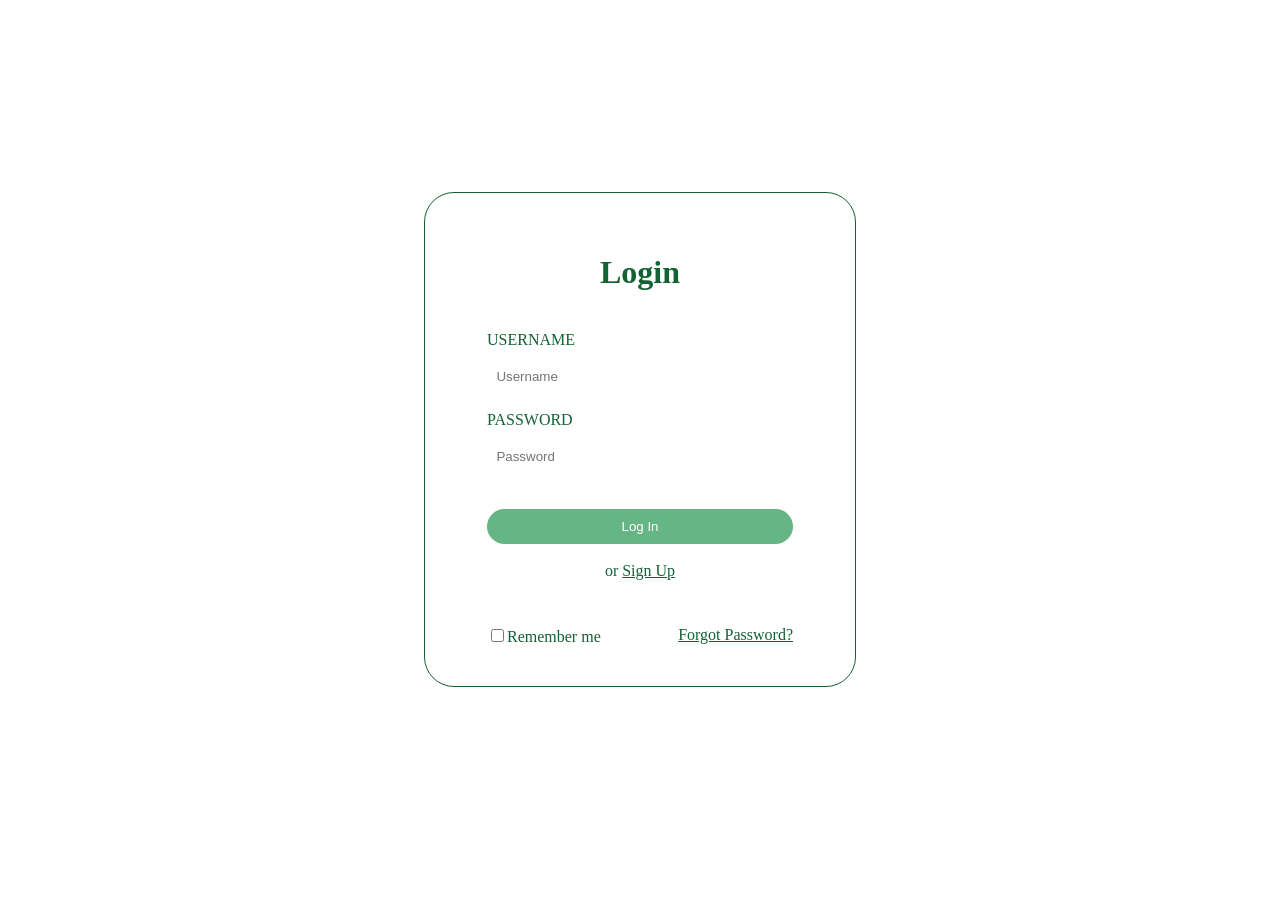
==== LogIn.html @ 47308600 "Add files via upload" ====
<!DOCTYPE html>
<html>
  <head>
    <title>Recipe Haven - Login</title>
    <link rel="stylesheet" href="Login.css">
    <link rel="icon" type="image/jpg" href="images/fav2.png" alt="Recipe Haven Icon">
  </head>

  <body>
    <div class="formbox">
      <div class="login">
        <h1 id="log" class="text">Login</h1>
        <br>
        <form action="" method="POST" enctype="multipart/form-data" style="padding-bottom: 10px" id="form">
          <!--Username-->
          <label class="text" for="username" id="username">USERNAME</label>
          <br>
          <input style="border-radius: 20px; border: none; width: 300px; height: 30px; margin-top: 12px;" type="text" id="username" placeholder="  Username" minlength="3" required>
          <br><br>
          <!--Password-->
          <label for="password" class="text" id="password" >PASSWORD</label>
          <br>
          <input style="border-radius: 20px; border: none; width: 300px; height: 30px; margin-top: 12px;" type="password" id="password" placeholder="  Password" minlength="8" maxlength="16" required>
          <br><br>
          <br>
          <!--Login Button-->
          <button for="submit" class="log-in" style="background: rgb(102, 181, 133); color: white; border-radius: 20px; border: none; width: 306px; height: 35px; text-align: center;">Log In</button>


          <br> <br>
          <div style="text-align: center">
            <span class="text" >or</span>
          <a href="register.html" class="text" id="sign-back-in">Sign Up</a>
          </div>
          
          <br><br>
        </form>
        <div class="remember-forgot">
            <label for="subscribe" class="text">
              <input type="checkbox" id="remember">Remember me
            </label>
            <a href="#" id="forgotten" class="text">Forgot Password?</a>
          </div>
      </div>
    </div>

    <script>
      // Form submission event listener
      document.querySelector('form').addEventListener('submit', function(e) {
        // Username Validation
        let firstName = document.getElementById('username').value;
        if (firstName === ''){
          showErrorMessage('firstname','Please enter your first name');
          isValid = false;
        }        
        // Password validation
        let password = document.getElementById('password').value;        
        let passwordRegEx = /^(?=.*[A-Z])(?=.*\d{3,})(?=.*[!@#$%^&*()_\-+=\[\]{}|\\:;'",.<>?/`~])[A-Za-z\d!@#$%^&*()_\-+=\[\]{}|\\:;'",.<>?/`~]{8,}$/;
        if (!passwordRegEx.test(password)) {
          showErrorMessage('password', 'Invalid Password !');
          isValid = false;
        }
                    
      });

      
      // Error message
      function showErrorMessage(fieldID, message) {
        let field = document.getElementById(fieldID);
        let existingError = field.nextElementSibling;
        if (existingError && existingError.classList.contains('error')) {
          existingError.innerText = message;
        } else {
          let errorMessage = document.createElement('div');
          errorMessage.classList.add('error');
          errorMessage.style.color = 'red';
          errorMessage.innerText = message;
          field.parentNode.insertBefore(errorMessage, field.nextSibling);
        }
      }
    </script>

  
  </body>
</html>
---- Login.css ----
body {
  background-image: url('images/Bp2.jpg');
  background-size: cover;
  background-attachment: fixed;
  background-position: center;
  background-repeat: no-repeat;
  margin: 0;
  padding: 0;
}

.formbox {
  display: flex;
  justify-content: center;
  align-items: center;
  margin: 15% auto;
  padding: 40px;
  width: 350px;
  backdrop-filter: blur(9px);
  border: 1px solid white;
  border-radius: 30px;
  border-color: rgb(20, 97, 51);
}

.text{
  color:rgb(20, 97, 51);
}

#log{
  font-weight: bolder;
  text-align: center;
}

#login a {
  text-decoration: none;
}

#sign-back-in:hover{
  font-weight: bolder;
}

#forgotten:hover {
  font-weight: bolder;
}

.remember-forgot {
  display: flex;
  justify-content: space-between;
}

.log-in{
  cursor: pointer;
}
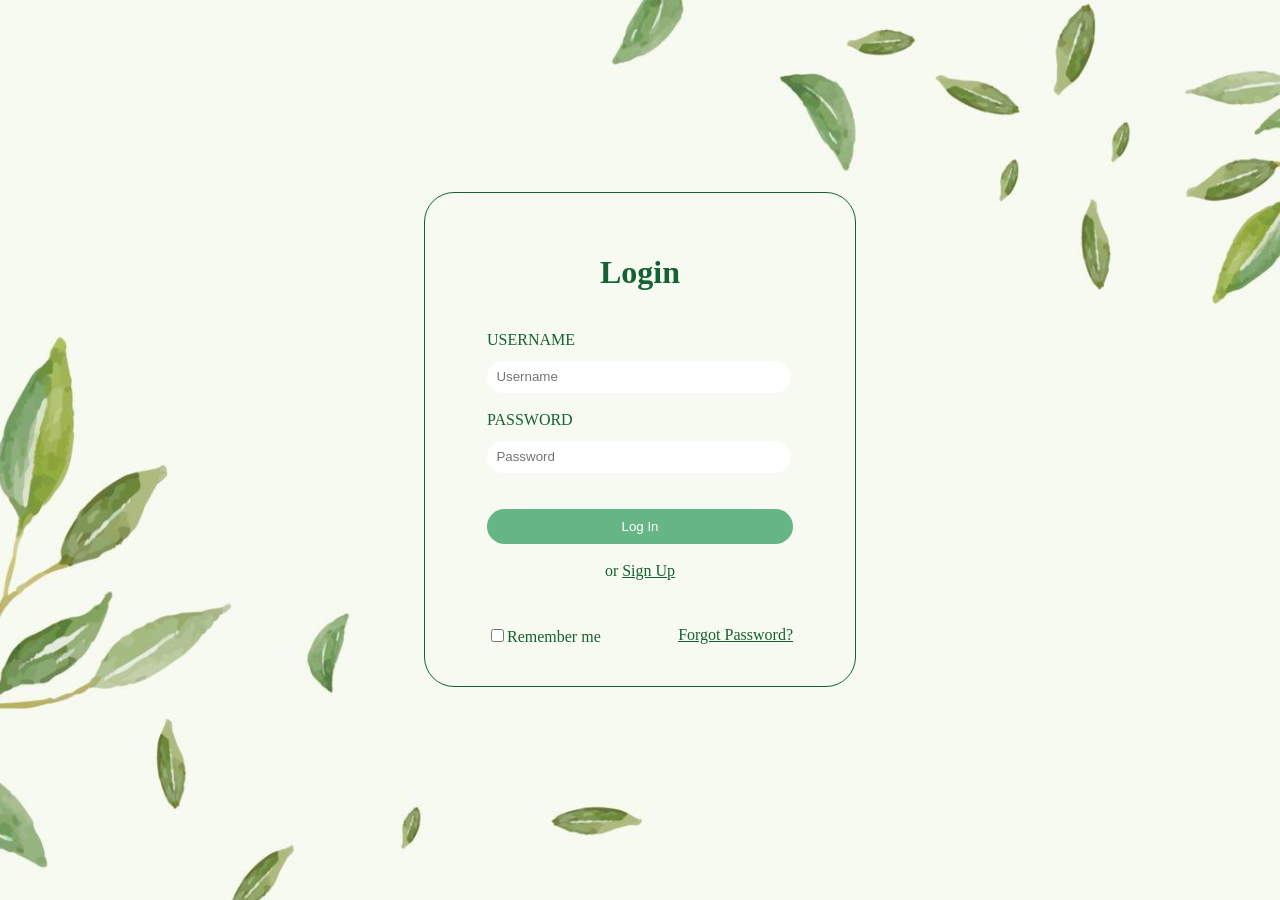
==== commit 8355c76e: "Session Management control" ====
--- a/LogIn.html
+++ b/LogIn.html
@@ -11,7 +11,7 @@
       <div class="login">
         <h1 id="log" class="text">Login</h1>
         <br>
-        <form action="" method="POST" enctype="multipart/form-data" style="padding-bottom: 10px" id="form">
+        <form action="" method="POST" enctype="multipart/form-data" style="padding-bottom: 10px" id="form" action="login.php">
           <!--Username-->
           <label class="text" for="username" id="username">USERNAME</label>
           <br>
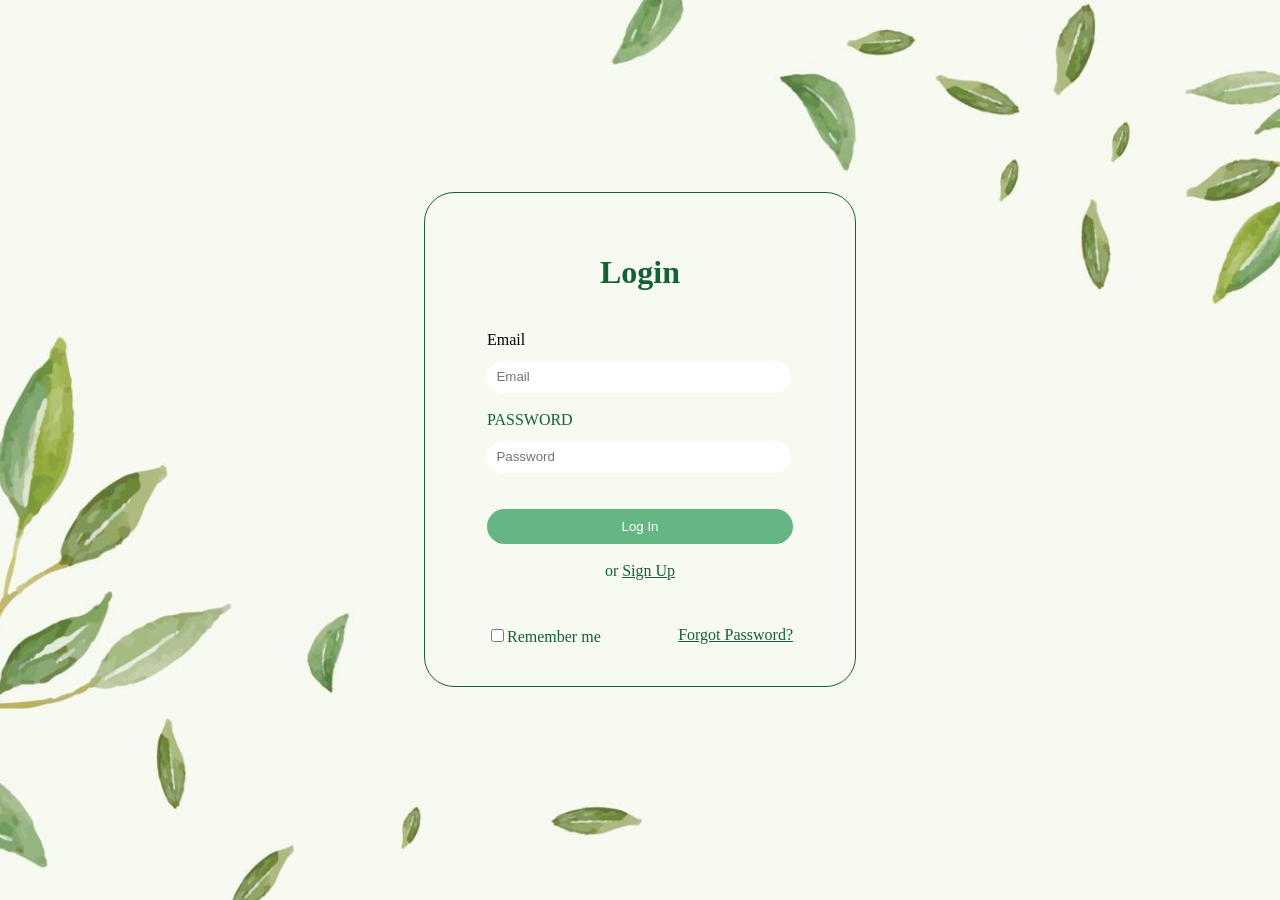
==== commit 530ff93d: "created new container folders and finished some php files" ====
--- a/LogIn.html
+++ b/LogIn.html
@@ -11,16 +11,16 @@
       <div class="login">
         <h1 id="log" class="text">Login</h1>
         <br>
-        <form action="" method="POST" enctype="multipart/form-data" style="padding-bottom: 10px" id="form" action="login.php">
-          <!--Username-->
-          <label class="text" for="username" id="username">USERNAME</label>
+        <form  method="POST" enctype="multipart/form-data" style="padding-bottom: 10px" id="form" action="login.php">
+          <!--Email-->
+          <label class="email" for="email" id="email">Email</label>
           <br>
-          <input style="border-radius: 20px; border: none; width: 300px; height: 30px; margin-top: 12px;" type="text" id="username" placeholder="  Username" minlength="3" required>
+          <input style="border-radius: 20px; border: none; width: 300px; height: 30px; margin-top: 12px;" name="email" type="email" id="email" placeholder="  Email" minlength="3" required>
           <br><br>
           <!--Password-->
           <label for="password" class="text" id="password" >PASSWORD</label>
           <br>
-          <input style="border-radius: 20px; border: none; width: 300px; height: 30px; margin-top: 12px;" type="password" id="password" placeholder="  Password" minlength="8" maxlength="16" required>
+          <input style="border-radius: 20px; border: none; width: 300px; height: 30px; margin-top: 12px;" name="psw" type="password" id="password" placeholder="  Password" minlength="8" maxlength="16" required>
           <br><br>
           <br>
           <!--Login Button-->
